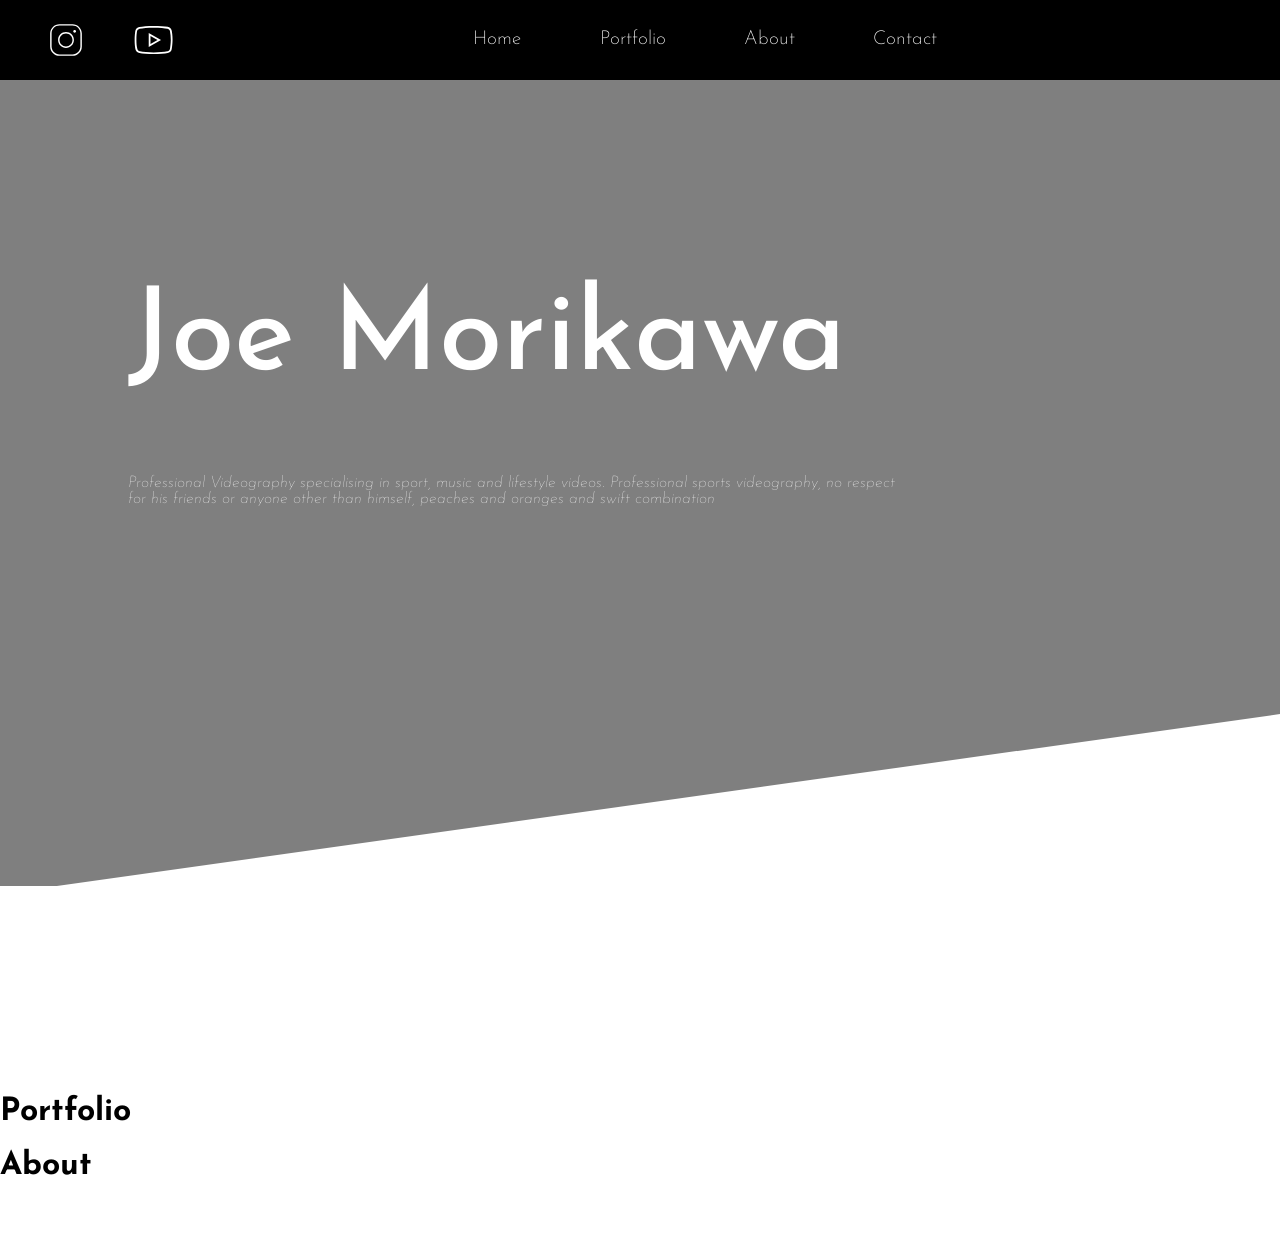
==== index.html @ 750e1749 "Initial commit of all files, the nav links are floating in the center for no reason but everything w" ====
<!DOCTYPE html>
<html lang="en">
<head>
    <meta charset="UTF-8">
    <meta name="viewport" content="width=device-width, initial-scale=1.0">

    <!-- Loading the jquery via CDN and download should CDN be unavailable -->
    <script type="text/javascript" src="https://ajax.googleapis.com/ajax/libs/jquery/3.7.1/jquery.min.js"></script>
    <script type="text/javascript">
    if (typeof jQuery == 'undefined') {
        document.write(unescape("%3Cscript src='/js/jquery-3.7.1.min.js' type='text/javascript'%3E%3C/script%3E"));
    }
    </script>

    <!-- Page title -->
    <title>Joe Morikawa | Videography </title>

    <!-- Linking stylesheet and font embed -->
    <link rel="stylesheet" href="styles/styles.css">
    <link rel="preconnect" href="https://fonts.googleapis.com">
    <link rel="preconnect" href="https://fonts.gstatic.com" crossorigin>
    <link href="https://fonts.googleapis.com/css2?family=Josefin+Sans:ital,wght@0,100..700;1,100..700&display=swap" rel="stylesheet">
</head>

<body>
    <!-- nav bar code -->
    <div id="nav-placeholder"></div>
    <script>
        $.get("header/nav.html", function(data){
            $("#nav-placeholder").replaceWith(data);
        });
    </script>

    <!-- Hero Section -->
    <div id="hero-section">
        
        <video class="background-video" onclick="this.pause()" autoplay loop muted>
            <source src="/assets/videos/video.mp4" type="video/mp4">
            Your browser does not support the video tag.
        </video>

        <div class="overlay"></div>

        <div class="title-text-container">
            <h1 class="title">Joe Morikawa</h1>
            <p class="main-description">Professional Videography specialising in sport, music and lifestyle videos. Professional sports videography, no respect for his friends or anyone other than himself, peaches and oranges and swift combination</p>
        </div>
        
    </div>

    <div id="portfolio-section">
        <div class="triangle"></div>

        <h1 class="title">Portfolio</h1>
        <div class="portfolio-card"></div>
        <div class="portfolio-card"></div>
        <div class="portfolio-card"></div>
    </div>

    <div>
        <h1 class="title">About</h1>
        <img src="" alt="">
        <p></p>
    </div>

    <footer>
        
    </footer>


</body>
</html>
---- styles/styles.css ----
body{
    margin: 0;
    font-family: "Josefin Sans";
}

.josefin-sans-font {
  font-family: "Josefin Sans", sans-serif;
  font-optical-sizing: auto;
  font-weight: 400;
  font-style: normal;
}


/* -----------navbar styling --------- */
#nav-container{
    display: flex;
    justify-content: space-between;
    background-color: black;
    max-width: 100%;
}

#nav-link-container{
    display: flex;
}

.nav-link{
    color: white;
    list-style-type: none;
    padding: 1.9rem;
    padding-right: 3rem;
    font-family: "Josefin Sans";
    font-weight: 200;
    font-size: 1.2rem;
}

#icon-container{
    display: flex;
    align-items: center;
}

.icon{
    height: 55%;
    padding-left: 3rem;
    stroke: orange;
}

#insta-icon{
    height: 45%;
}


/* Medium devices (landscape tablets, 768px and down) */
@media only screen and (max-width: 768px) {
    .tablet-hidden {
        display: none !important;
    }   

    #nav-container{
        justify-content: center;
    }

    #nav-link-container{
        justify-content: end;

    }

    .icon{
        flex-shrink: 1;
    }
} 



@media only screen and (max-width: 545px) {
    /* the navigation switches to a button that you click */

    #nav-container{
        background-color: blue;
    }


}



/*  --------------- STYLING FOR HOME -------------- */


/* Hero Section */

#hero-section{
    position: relative;
}


#hero-section .title-text-container{
    position: absolute;
    top: 35%;
    left: 40%;
    transform: translate(-50%, -50%);
    color: white;
    z-index: 2;
}

.title-text-container .title{
    font-weight: 500;
    font-size: 9vw;
}

.title-text-container .main-description{
    font-weight: lighter;
    font-style: italic;
}


.background-video{
    width: 100%;
    max-height: 90vh;
    min-height: 90vh;
    object-fit: cover;
}

.overlay {
  position: absolute; 
  width: 100%; 
  height: 99%; 
  top: 0;
  left: 0;
  right: 0;
  bottom: 0;
  background-color: rgba(0,0,0,0.5); 
  z-index: 1; 
}



/* portfolio cards */

/* on hover remove text and play video */


/* About section */




/*  --------------- STYLING FOR PORTFOLO -------------- */

#portfolio-section{
    background-color: white;
    position: relative;
    z-index: 1;
}

.triangle {
	width: 0;
	height: 1px;
	border-top: 20vh solid transparent;
	border-right: 100vw solid #ffffff;
    top: -20vh;
    z-index: 1; 
    position: relative;
}



/*  ------------- STYLING FOR ABOUT -------------------- */



/*  ------------ STYLING FOR CONTACT SECTION ----------- */
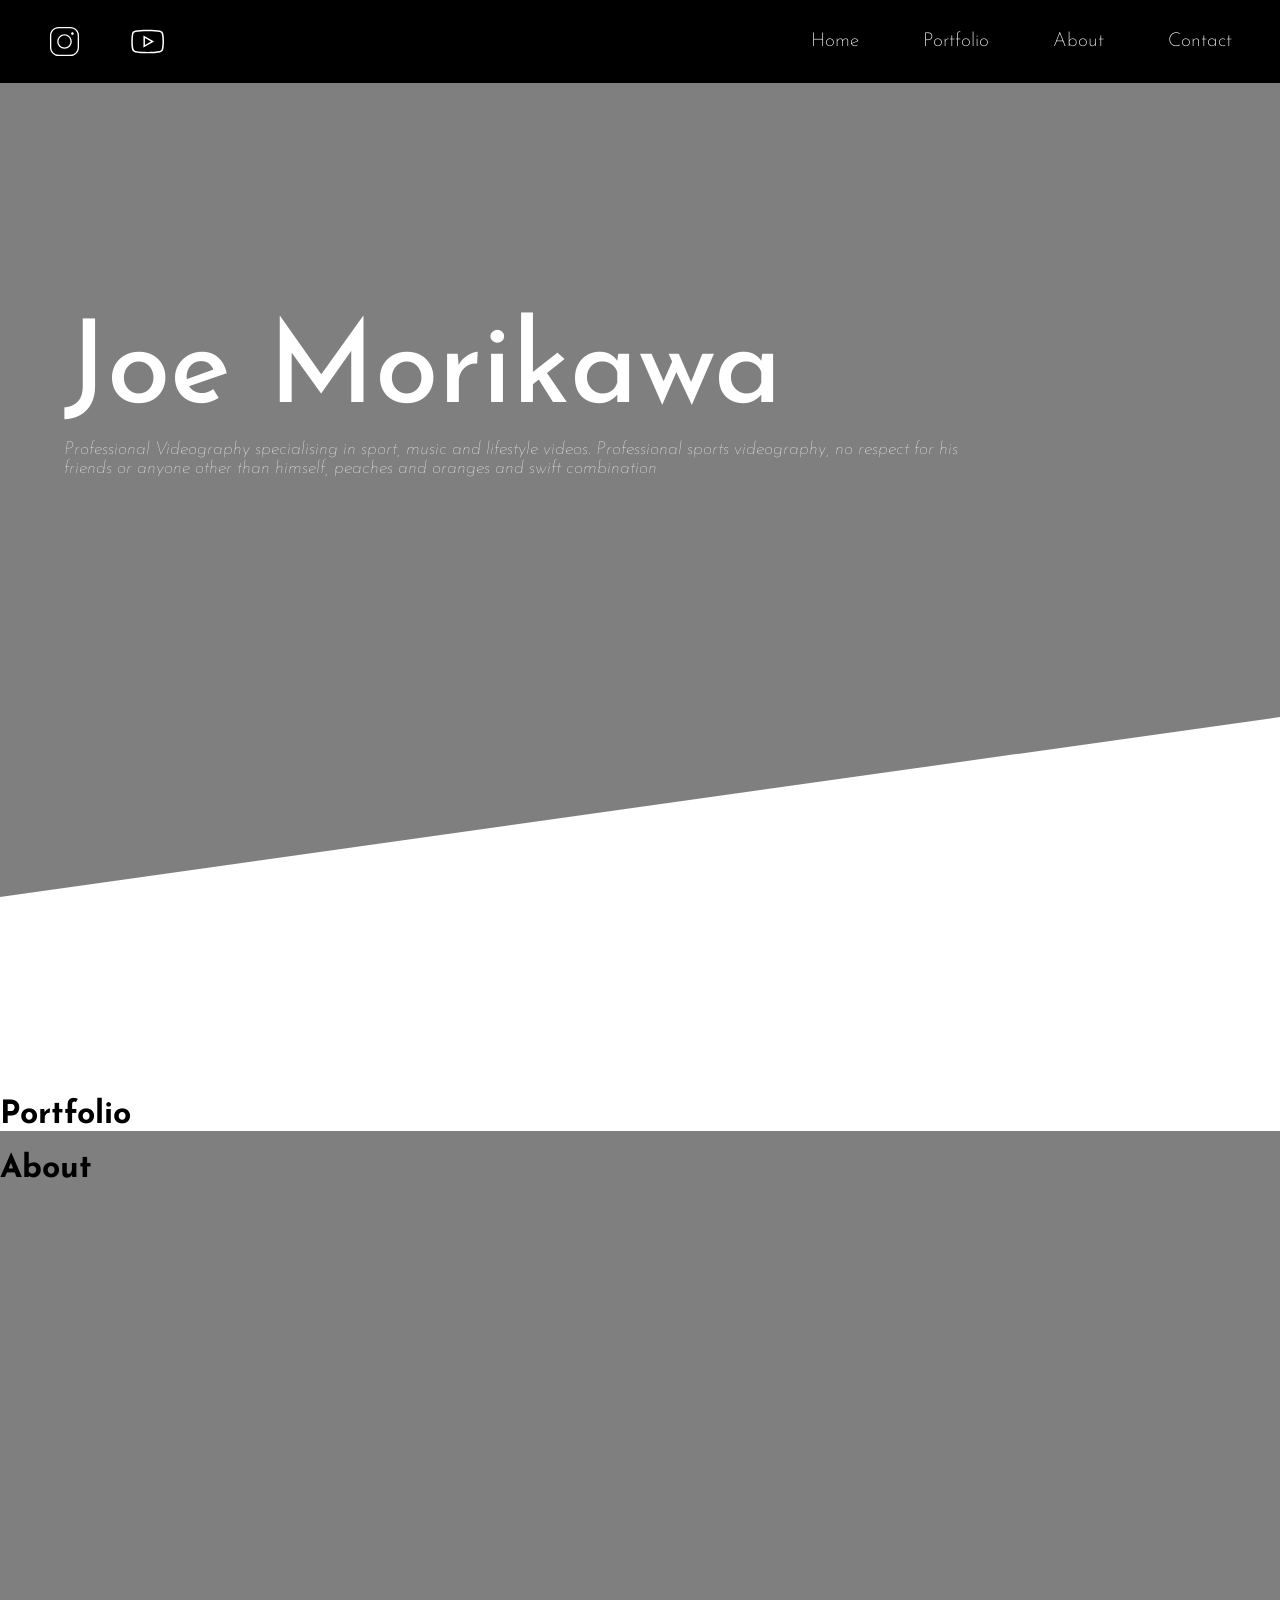
==== commit 8906de54: "The navbar is fully visually responsive as well as the hero section of the website. The navbar curre" ====
--- a/index.html
+++ b/index.html
@@ -20,6 +20,7 @@
     <link rel="preconnect" href="https://fonts.googleapis.com">
     <link rel="preconnect" href="https://fonts.gstatic.com" crossorigin>
     <link href="https://fonts.googleapis.com/css2?family=Josefin+Sans:ital,wght@0,100..700;1,100..700&display=swap" rel="stylesheet">
+    <link rel="stylesheet" href="https://cdnjs.cloudflare.com/ajax/libs/font-awesome/4.7.0/css/font-awesome.min.css"> <!-- hamburger icon -->
 </head>
 
 <body>
--- a/styles/styles.css
+++ b/styles/styles.css
@@ -1,6 +1,7 @@
 body{
     margin: 0;
     font-family: "Josefin Sans";
+    background-color: rgb(255, 255, 255);
 }
 
 .josefin-sans-font {
@@ -19,66 +20,42 @@
     max-width: 100%;
 }
 
+
+/* Styling the nav links */
 #nav-link-container{
     display: flex;
+    list-style: none;
 }
 
 .nav-link{
     color: white;
     list-style-type: none;
-    padding: 1.9rem;
+    padding: 1rem;
     padding-right: 3rem;
+    overflow: hidden;
     font-family: "Josefin Sans";
     font-weight: 200;
     font-size: 1.2rem;
 }
 
+/* Styling the icons */
 #icon-container{
     display: flex;
     align-items: center;
 }
 
 .icon{
-    height: 55%;
+    height: 45%;
     padding-left: 3rem;
     stroke: orange;
 }
 
 #insta-icon{
-    height: 45%;
-}
-
-
-/* Medium devices (landscape tablets, 768px and down) */
-@media only screen and (max-width: 768px) {
-    .tablet-hidden {
-        display: none !important;
-    }   
-
-    #nav-container{
-        justify-content: center;
-    }
-
-    #nav-link-container{
-        justify-content: end;
-
-    }
-
-    .icon{
-        flex-shrink: 1;
-    }
-} 
-
-
-
-@media only screen and (max-width: 545px) {
-    /* the navigation switches to a button that you click */
-
-    #nav-container{
-        background-color: blue;
-    }
-
-
+    height: 40%;
+}
+
+#hamburger{
+    display: none;
 }
 
 
@@ -91,7 +68,6 @@
 #hero-section{
     position: relative;
 }
-
 
 #hero-section .title-text-container{
     position: absolute;
@@ -100,16 +76,19 @@
     transform: translate(-50%, -50%);
     color: white;
     z-index: 2;
+    width: 70%;
 }
 
 .title-text-container .title{
     font-weight: 500;
     font-size: 9vw;
+    margin-bottom: -1%;
 }
 
 .title-text-container .main-description{
     font-weight: lighter;
     font-style: italic;
+    font-size: large;
 }
 
 
@@ -123,7 +102,7 @@
 .overlay {
   position: absolute; 
   width: 100%; 
-  height: 99%; 
+  height: 500%; 
   top: 0;
   left: 0;
   right: 0;
@@ -171,3 +150,94 @@
 /*  ------------ STYLING FOR CONTACT SECTION ----------- */
 
 
+
+
+/*  ------------ STYLING FOR CONTACT SECTION ----------- */
+
+
+
+
+
+
+/*  ------------ STYLING FOR tablet ----------- */
+
+/* Medium devices (landscape tablets, 768px and down) */
+@media only screen and (max-width: 768px) {
+    .tablet-hidden {
+        display: none !important;
+    }   
+
+    #nav-container{
+        justify-content: center;
+    }
+
+    #hero-section .title-text-container{
+        width: 70%;
+        left: 50%;
+    }
+
+    .icon{
+        flex-shrink: 1;
+    }
+
+} 
+
+/*  ------------ STYLING FOR Mobile ----------- */
+
+/* Mobile devices 545px and down */
+@media only screen and (max-width: 525px) {
+
+    /* nav overriding */
+    #nav-container {
+        position: fixed;
+        top: 0;
+        left: 0;
+        right: 0;
+        z-index: 999; 
+        display: flex;
+        justify-content: space-between;
+        align-items: center;
+    }
+
+    #hamburger {
+        display: inline;
+        position: absolute;
+        top: 1rem;
+        right: 1rem;
+        border: none;
+        background: rgb(0, 0, 0);
+        padding: 5px 10px;
+        color: rgb(255, 255, 255);
+        font-size: 2rem;
+        cursor: pointer;
+        z-index: 1000;
+        mix-blend-mode: difference;
+        border-radius: 5px;
+    }
+
+    #nav-link-container {
+        display: none;
+        position: absolute;
+        right: 0;
+        background-color: black;
+        width: 100%;
+        flex-direction: column;
+        align-items: center;
+    }
+
+    #nav-link-container.active {
+        display: flex;
+    }
+
+
+    /* Home styling */
+    #hero-section .title-text-container{
+    position: absolute;
+    
+    transform: translate(-50%, -50%);
+    color: white;
+    z-index: 2;
+    top: 40%;
+}
+}
+
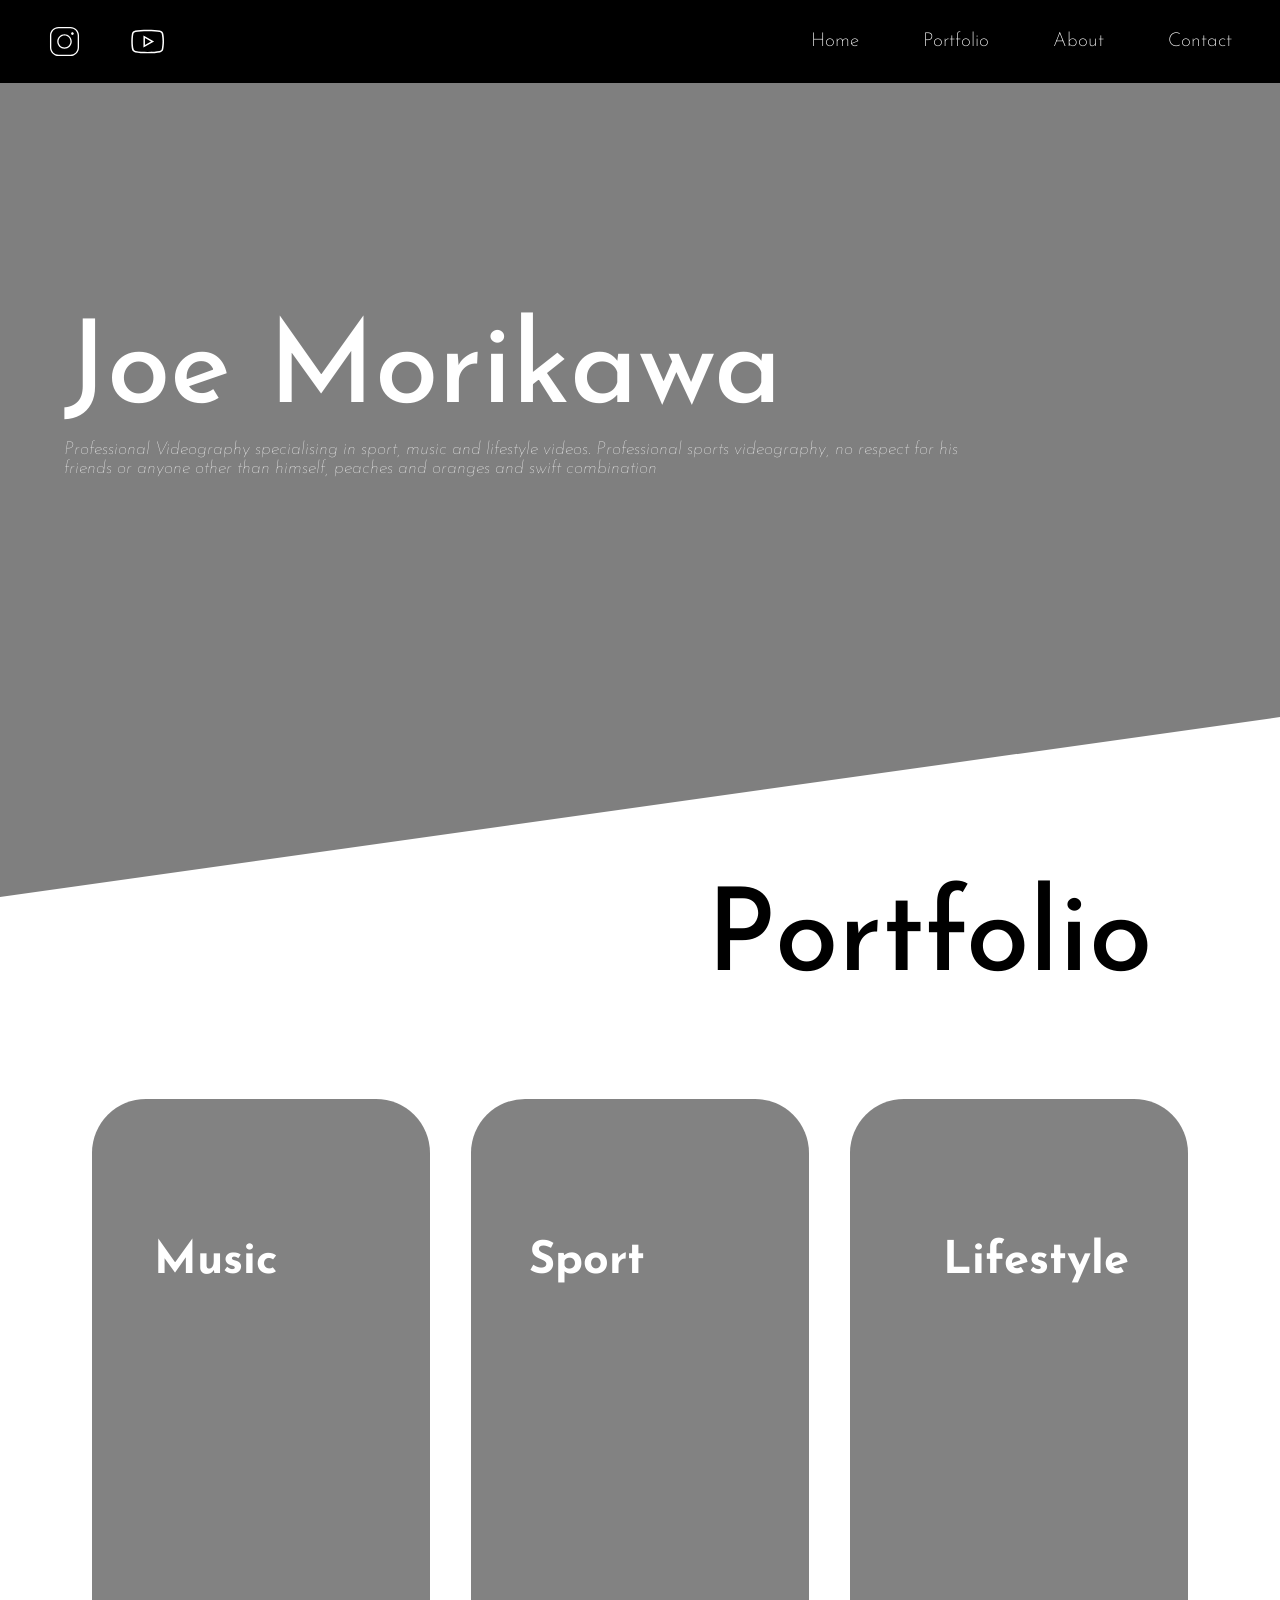
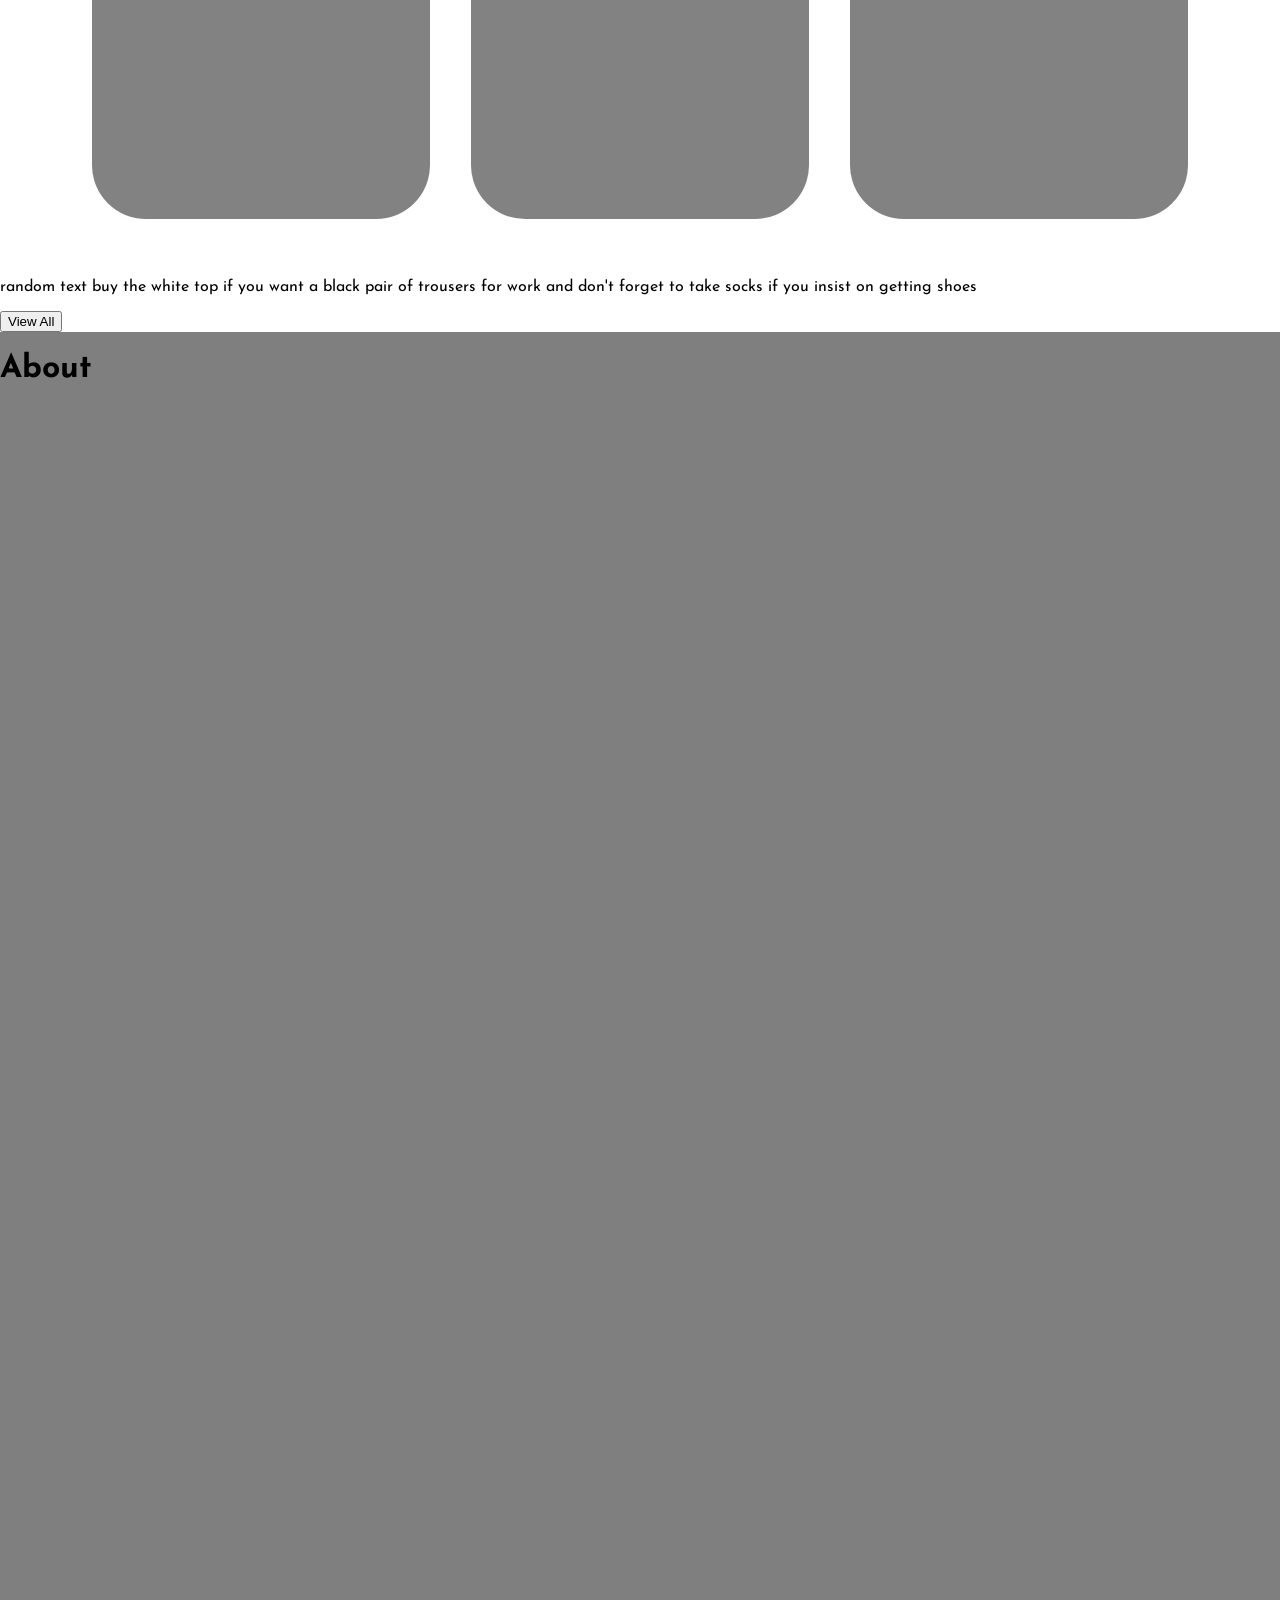
==== commit 5797f704: "The portfolio mostly works, the title needs some tweaking but the resposive side is mostly working." ====
--- a/index.html
+++ b/index.html
@@ -49,13 +49,43 @@
         
     </div>
 
+    <!-- Portfolio section -->
     <div id="portfolio-section">
         <div class="triangle"></div>
 
-        <h1 class="title">Portfolio</h1>
-        <div class="portfolio-card"></div>
-        <div class="portfolio-card"></div>
-        <div class="portfolio-card"></div>
+        <h1 id="portfolio-title">Portfolio</h1>
+
+        <div id="portfolio-cards-container">
+            <div class="portfolio-card">
+                <h3>Music</h3>
+                <video onclick="this.pause()"  loop muted>
+                    <source src="/assets/videos/video.mp4" type="video/mp4">
+                    Your browser does not support the video tag.
+                </video>
+                <div class="portfolio-overlay"></div>
+            </div>
+
+            <div class="portfolio-card">
+                <h3>Sport</h3>
+                <video onclick="this.pause()"  loop muted>
+                    <source src="/assets/videos/video.mp4" type="video/mp4">
+                    Your browser does not support the video tag.
+                </video>
+                <div class="portfolio-overlay"></div>
+            </div>
+
+            <div class="portfolio-card">
+                <h3>Lifestyle</h3>
+                <video onclick="this.pause()"  loop muted>
+                    <source src="/assets/videos/video.mp4" type="video/mp4">
+                    Your browser does not support the video tag.
+                </video>
+                <div class="portfolio-overlay"></div>
+            </div>
+        </div>
+
+        <p>random text buy the white top if you want a black pair of trousers for work and don't forget to take socks if you insist on getting shoes</p>
+        <button>View All</button>
     </div>
 
     <div>
@@ -68,6 +98,7 @@
         
     </footer>
 
+    <script src="scripts/scripts.js"></script>
 
 </body>
 </html>
--- a/styles/styles.css
+++ b/styles/styles.css
@@ -113,17 +113,7 @@
 
 
 
-/* portfolio cards */
-
-/* on hover remove text and play video */
-
-
-/* About section */
-
-
-
-
-/*  --------------- STYLING FOR PORTFOLO -------------- */
+/* PORTFOLIO SECTION */
 
 #portfolio-section{
     background-color: white;
@@ -140,6 +130,130 @@
     z-index: 1; 
     position: relative;
 }
+
+
+
+#portfolio-title{
+    font-weight: 500;
+    font-size: 9vw;
+    margin-bottom: -1%;
+    color: rgb(0, 0, 0);
+    top: 0%;
+    position: absolute;
+    top: -10vh;
+    right: 10vw;
+    z-index: 5;
+}
+
+#portfolio-cards-container{
+    display: flex;
+    flex-direction: column;
+    justify-content: center;
+    padding: 10%;
+    min-height: 100%;
+    margin-top: -20vh;
+}
+
+.portfolio-card{
+    position: relative;
+    max-width: 100%;
+    max-height: 20vh;
+    overflow: hidden;
+    border-radius: 6vw;
+    margin : 2%;
+
+}
+
+.portfolio-card h3{
+    margin: 0;
+    position: absolute;
+    color: white;
+    font-size: 5vw;
+    top: 50%;
+    transform: translate(50%, -50%);
+    z-index: 2;
+}
+
+.portfolio-card video{
+    max-width: 100%;
+    object-fit: cover;
+}
+
+.portfolio-overlay{
+    position: absolute; 
+    width: 100%; 
+    height: 100%; 
+    top: 0;
+    left: 0;
+    right: 0;
+    bottom: 0;
+    background-color: rgba(0, 0, 0, 0.492); 
+    z-index: 1; 
+    transition:0.3s;
+}
+
+.portfolio-overlay:hover {
+  background-color: rgba(0,0,0,0);
+}
+
+
+
+/* landscape devices*/
+
+@media screen and (orientation: landscape) {
+    #portfolio-title{
+        margin-bottom: 1000%;
+    }
+
+
+    #portfolio-cards-container{
+        display: flex;
+        flex-direction: row;
+        justify-content: center;
+        padding: 5% 10%;
+        height: 80vh;
+        margin-top: -7vh;
+    }
+
+    .portfolio-card{
+        position: relative;
+        min-width: 33%;
+        max-width: 33%;
+        min-height: 100%;
+        border-radius: 6vh;
+        margin : 2%;
+    }
+
+    .portfolio-card h3{
+        margin: 0;
+        position: absolute;
+        color: white;
+        font-size: 5vh;
+        top: 20%;
+        transform: translate(50%, -10%);
+        z-index: 2;
+    }
+    
+    .portfolio-card video{
+        min-height: 100%;
+        object-fit: cover;
+    }
+
+}
+
+
+
+
+
+/* on hover remove text and play video */
+
+
+/* About section */
+
+
+
+
+/*  --------------- STYLING FOR PORTFOLO -------------- */
 
 
 
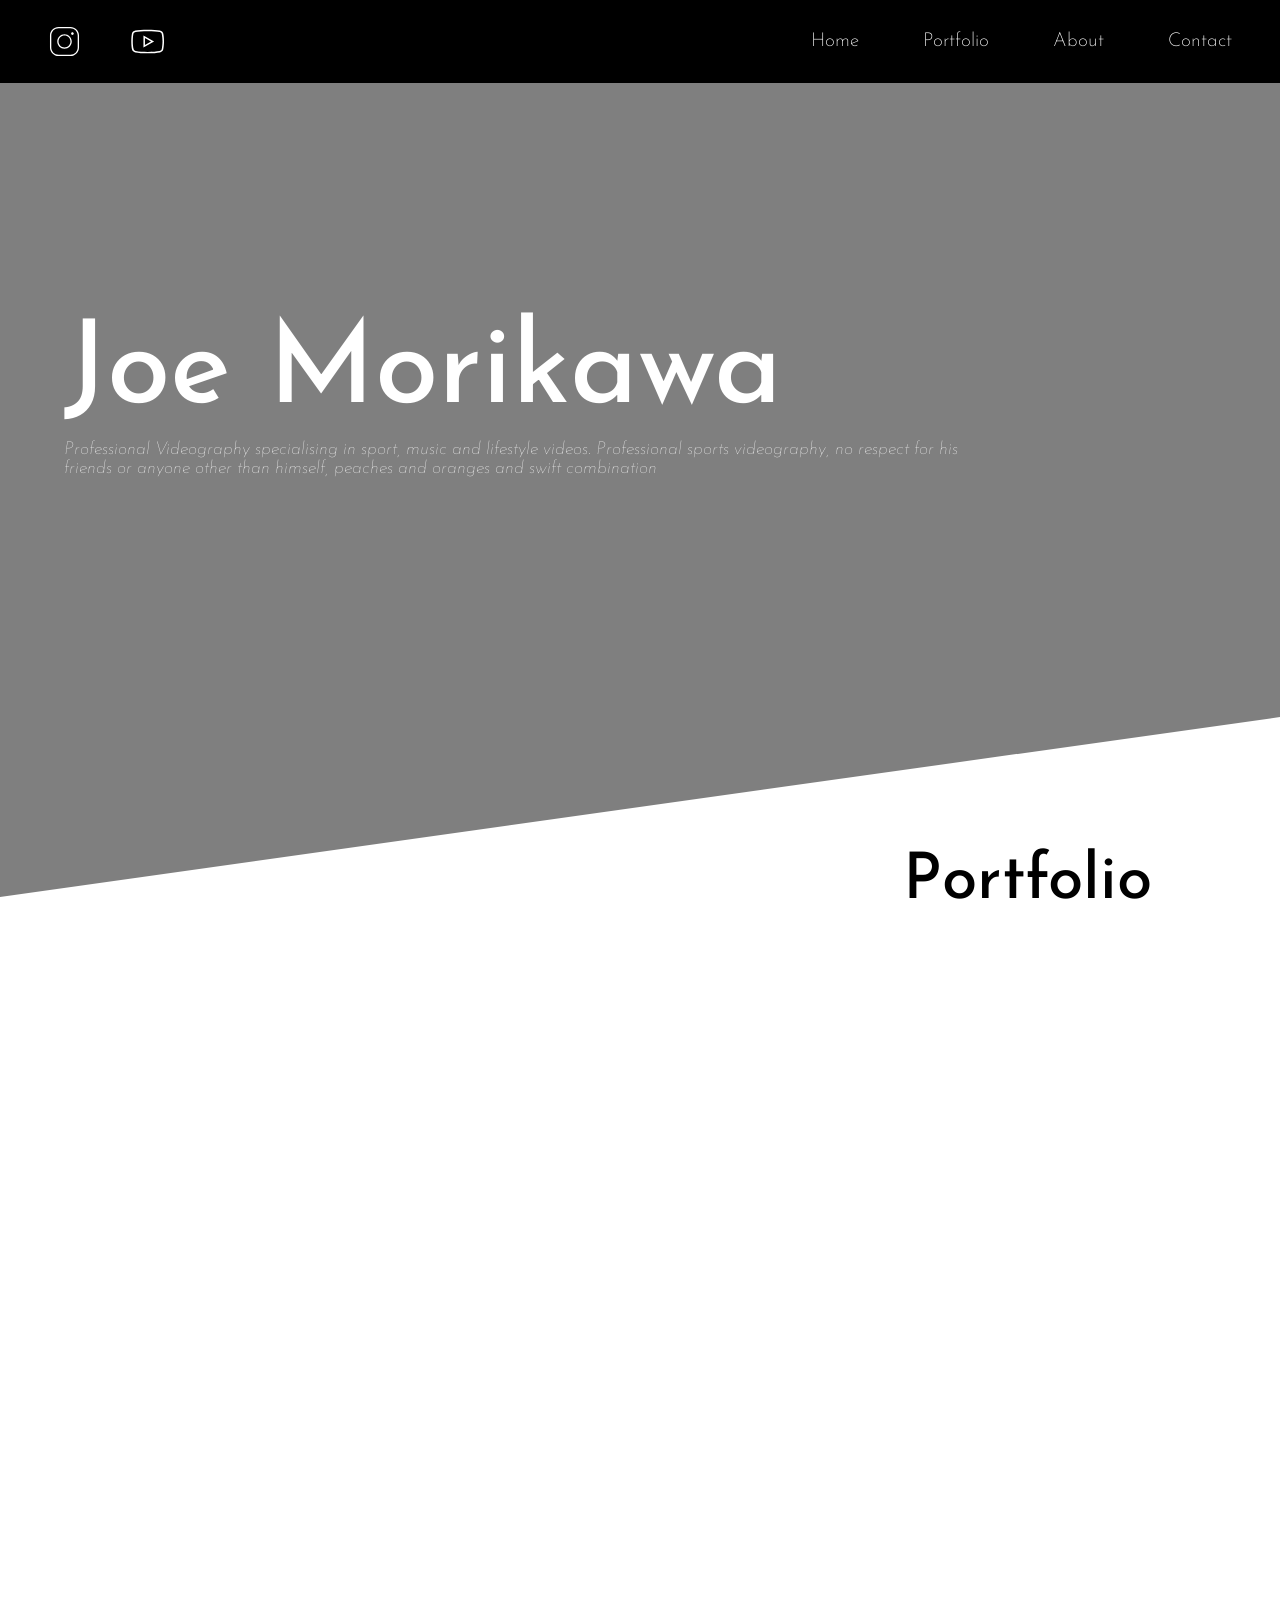
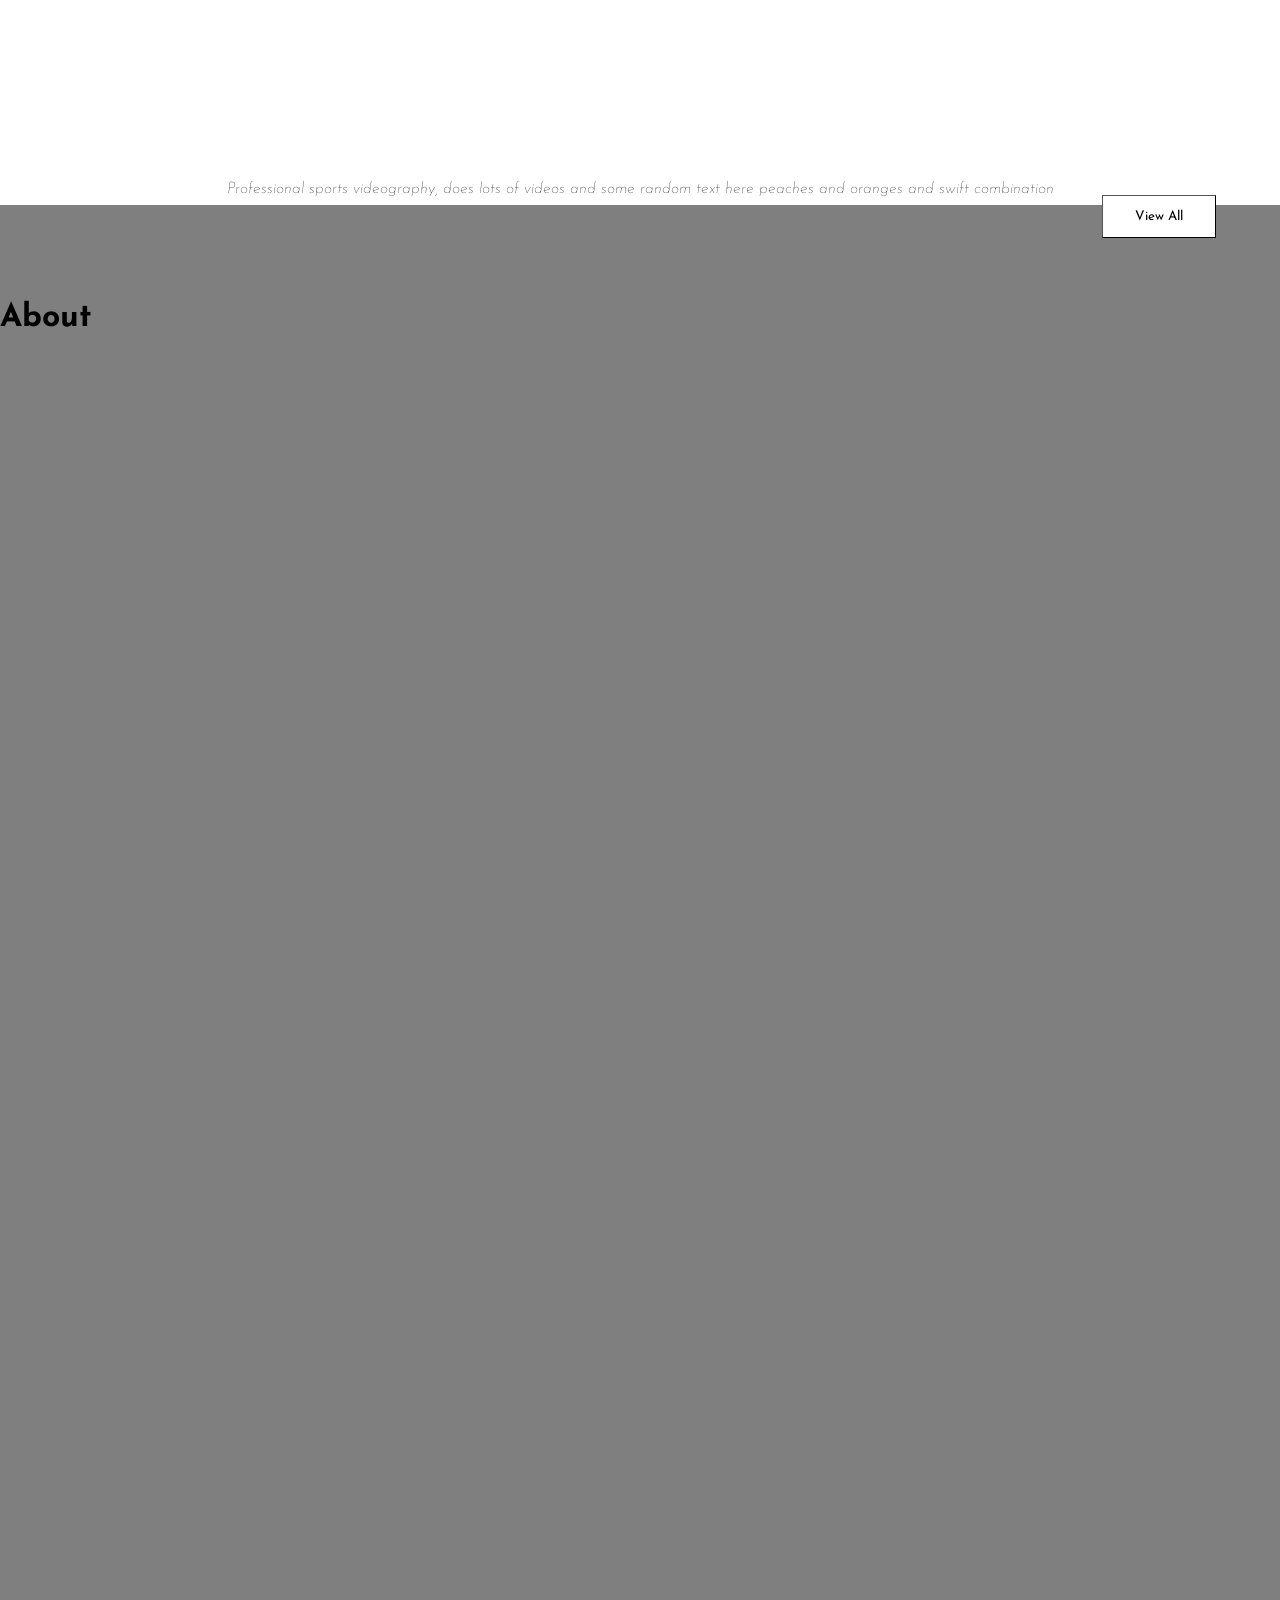
==== commit aebb139a: "Portfolio card text and brightness changes on hover, css for desc text and view all button initiated" ====
--- a/index.html
+++ b/index.html
@@ -35,7 +35,7 @@
     <!-- Hero Section -->
     <div id="hero-section">
         
-        <video class="background-video" onclick="this.pause()" autoplay loop muted>
+        <video class="background-video" id="hero-bg-video" onclick="this.pause()" loop muted>
             <source src="/assets/videos/video.mp4" type="video/mp4">
             Your browser does not support the video tag.
         </video>
@@ -57,39 +57,37 @@
 
         <div id="portfolio-cards-container">
             <div class="portfolio-card">
-                <h3>Music</h3>
-                <video onclick="this.pause()"  loop muted>
+                <h3 id="Music">Music</h3>
+                <video onclick="this.pause()" onmouseover="this.play()" onmouseout="this.pause();" loop muted>
                     <source src="/assets/videos/video.mp4" type="video/mp4">
                     Your browser does not support the video tag.
                 </video>
-                <div class="portfolio-overlay"></div>
             </div>
 
             <div class="portfolio-card">
                 <h3>Sport</h3>
-                <video onclick="this.pause()"  loop muted>
+
+                <video onclick="this.pause()" onmouseover="this.play()" onmouseout="this.pause();" loop muted>
                     <source src="/assets/videos/video.mp4" type="video/mp4">
                     Your browser does not support the video tag.
                 </video>
-                <div class="portfolio-overlay"></div>
             </div>
 
             <div class="portfolio-card">
                 <h3>Lifestyle</h3>
-                <video onclick="this.pause()"  loop muted>
+                <video onclick="this.pause()" onmouseover="this.play()" onmouseout="this.pause();" loop muted>
                     <source src="/assets/videos/video.mp4" type="video/mp4">
                     Your browser does not support the video tag.
                 </video>
-                <div class="portfolio-overlay"></div>
             </div>
         </div>
 
-        <p>random text buy the white top if you want a black pair of trousers for work and don't forget to take socks if you insist on getting shoes</p>
-        <button>View All</button>
+        <p id="portfolio-desc-text">Professional sports videography, does lots of videos and some random text here peaches and oranges and swift combination</p>
+        <button id="portfolio-view-all-button">View All</button>
     </div>
 
     <div>
-        <h1 class="title">About</h1>
+        <h1 class="title" id="about-title">About</h1>
         <img src="" alt="">
         <p></p>
     </div>
--- a/styles/styles.css
+++ b/styles/styles.css
@@ -119,6 +119,8 @@
     background-color: white;
     position: relative;
     z-index: 1;
+    text-align: center;
+    min-height: auto;
 }
 
 .triangle {
@@ -135,7 +137,7 @@
 
 #portfolio-title{
     font-weight: 500;
-    font-size: 9vw;
+    font-size: vw;
     margin-bottom: -1%;
     color: rgb(0, 0, 0);
     top: 0%;
@@ -150,14 +152,13 @@
     flex-direction: column;
     justify-content: center;
     padding: 10%;
-    min-height: 100%;
     margin-top: -20vh;
 }
 
 .portfolio-card{
     position: relative;
     max-width: 100%;
-    max-height: 20vh;
+    max-height: 18vh;
     overflow: hidden;
     border-radius: 6vw;
     margin : 2%;
@@ -170,39 +171,51 @@
     color: white;
     font-size: 5vw;
     top: 50%;
-    transform: translate(50%, -50%);
+    transform: translate(0%, -50%);
     z-index: 2;
+    transition: 0.3s;
+    left: 10vw;
 }
 
 .portfolio-card video{
     max-width: 100%;
     object-fit: cover;
-}
-
-.portfolio-overlay{
-    position: absolute; 
-    width: 100%; 
-    height: 100%; 
-    top: 0;
-    left: 0;
-    right: 0;
-    bottom: 0;
-    background-color: rgba(0, 0, 0, 0.492); 
-    z-index: 1; 
-    transition:0.3s;
-}
-
-.portfolio-overlay:hover {
-  background-color: rgba(0,0,0,0);
-}
-
+    filter: brightness(40%);
+    transition: 0.3s;
+}
+
+
+.portfolio-card:hover video{
+  filter: brightness(100%);
+}
+
+.portfolio-card:hover h3{
+    opacity: 0;
+}
+
+#portfolio-desc-text{
+    display: none;
+}
+
+
+#portfolio-view-all-button{
+    margin: 5%;
+    margin-top: -2%;
+    border-radius: 0;
+    border-width: 1px;
+    background-color: #ffffff;
+    font-family: "Josefin Sans";
+    padding: 14px 32px;
+    text-align: center;
+    text-decoration: none;
+}
 
 
 /* landscape devices*/
 
 @media screen and (orientation: landscape) {
     #portfolio-title{
-        margin-bottom: 1000%;
+        font-size: 5vw;
     }
 
 
@@ -212,7 +225,7 @@
         justify-content: center;
         padding: 5% 10%;
         height: 80vh;
-        margin-top: -7vh;
+        margin-top: -17vh;
     }
 
     .portfolio-card{
@@ -230,8 +243,9 @@
         color: white;
         font-size: 5vh;
         top: 20%;
-        transform: translate(50%, -10%);
+        transform: translate(0%, -10%);
         z-index: 2;
+        left: 10%;
     }
     
     .portfolio-card video{
@@ -239,18 +253,30 @@
         object-fit: cover;
     }
 
-}
-
-
-
-
-
-/* on hover remove text and play video */
+    #portfolio-desc-text{
+        font-weight: 100;
+        font-size: 1rem;
+        width: 70%;
+        font-style: italic;
+        position: relative;
+        left: 50%;
+        transform: translate(-50%, -50%);
+        display: block;
+    }
+
+    #portfolio-view-all-button{
+        float: right;
+    }
+
+}
+
 
 
 /* About section */
 
-
+#about-title{
+    clear: right;
+}
 
 
 /*  --------------- STYLING FOR PORTFOLO -------------- */
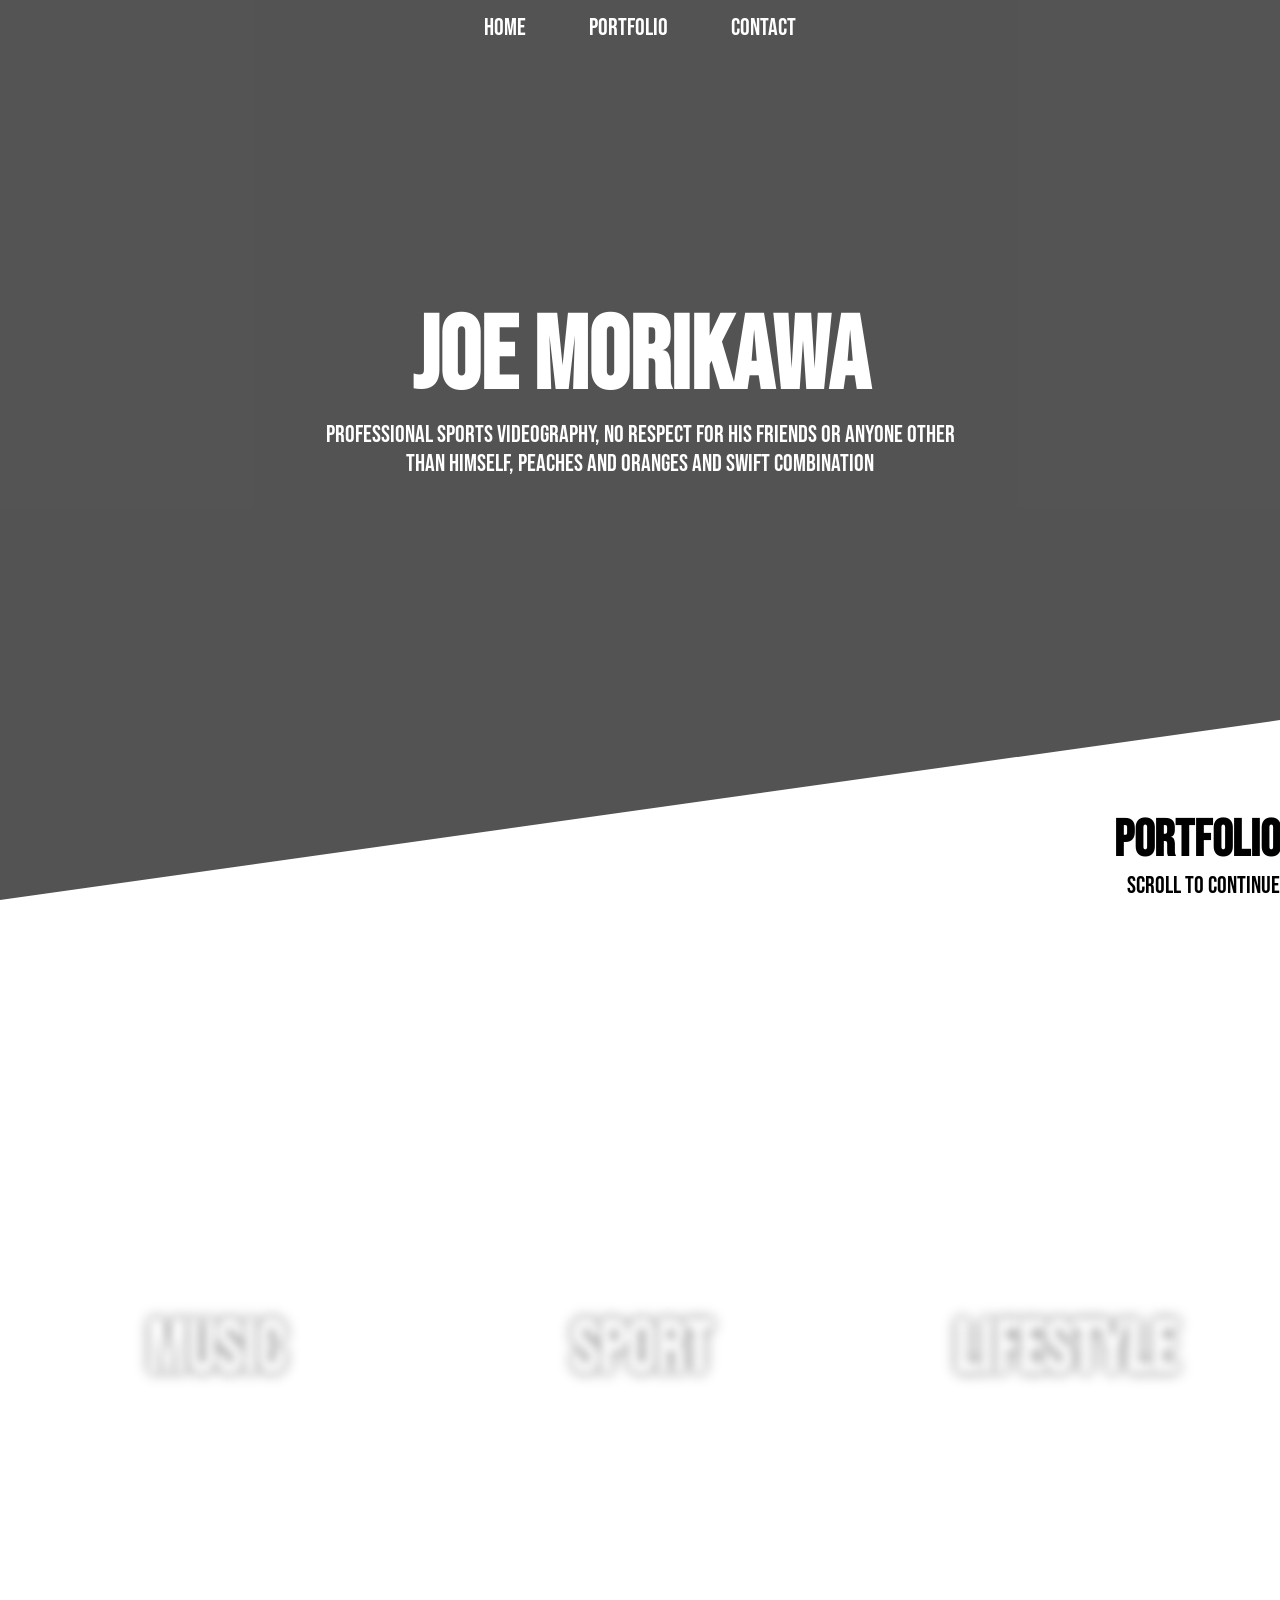
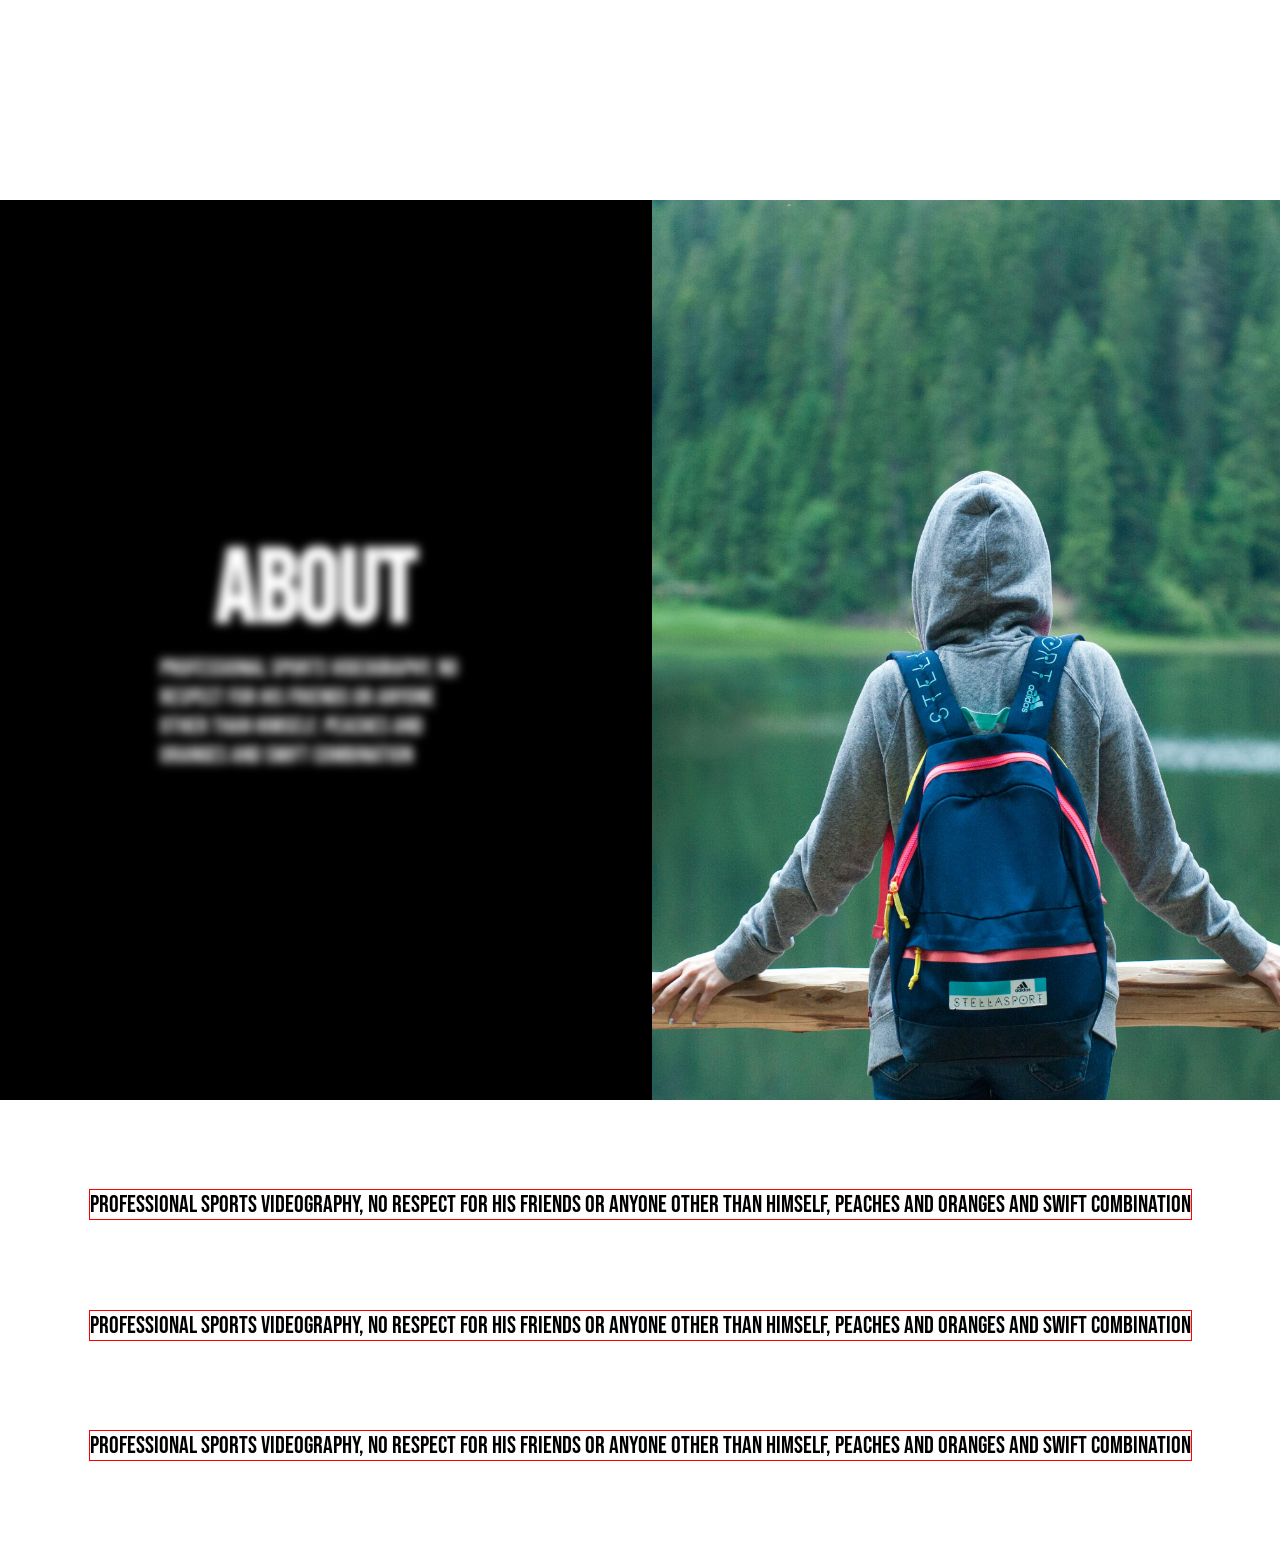
==== commit 26ceea9d: "new design" ====
--- a/index.html
+++ b/index.html
@@ -1,102 +1,84 @@
-<!DOCTYPE html>
-<html lang="en">
-<head>
-    <meta charset="UTF-8">
-    <meta name="viewport" content="width=device-width, initial-scale=1.0">
-
-    <!-- Loading the jquery via CDN and download should CDN be unavailable -->
-    <script type="text/javascript" src="https://ajax.googleapis.com/ajax/libs/jquery/3.7.1/jquery.min.js"></script>
-    <script type="text/javascript">
-    if (typeof jQuery == 'undefined') {
-        document.write(unescape("%3Cscript src='/js/jquery-3.7.1.min.js' type='text/javascript'%3E%3C/script%3E"));
-    }
-    </script>
-
-    <!-- Page title -->
-    <title>Joe Morikawa | Videography </title>
-
-    <!-- Linking stylesheet and font embed -->
-    <link rel="stylesheet" href="styles/styles.css">
-    <link rel="preconnect" href="https://fonts.googleapis.com">
-    <link rel="preconnect" href="https://fonts.gstatic.com" crossorigin>
-    <link href="https://fonts.googleapis.com/css2?family=Josefin+Sans:ital,wght@0,100..700;1,100..700&display=swap" rel="stylesheet">
-    <link rel="stylesheet" href="https://cdnjs.cloudflare.com/ajax/libs/font-awesome/4.7.0/css/font-awesome.min.css"> <!-- hamburger icon -->
-</head>
-
-<body>
-    <!-- nav bar code -->
-    <div id="nav-placeholder"></div>
-    <script>
-        $.get("header/nav.html", function(data){
-            $("#nav-placeholder").replaceWith(data);
-        });
-    </script>
-
-    <!-- Hero Section -->
-    <div id="hero-section">
-        
-        <video class="background-video" id="hero-bg-video" onclick="this.pause()" loop muted>
-            <source src="/assets/videos/video.mp4" type="video/mp4">
-            Your browser does not support the video tag.
-        </video>
-
-        <div class="overlay"></div>
-
-        <div class="title-text-container">
-            <h1 class="title">Joe Morikawa</h1>
-            <p class="main-description">Professional Videography specialising in sport, music and lifestyle videos. Professional sports videography, no respect for his friends or anyone other than himself, peaches and oranges and swift combination</p>
-        </div>
-        
-    </div>
-
-    <!-- Portfolio section -->
-    <div id="portfolio-section">
-        <div class="triangle"></div>
-
-        <h1 id="portfolio-title">Portfolio</h1>
-
-        <div id="portfolio-cards-container">
-            <div class="portfolio-card">
-                <h3 id="Music">Music</h3>
-                <video onclick="this.pause()" onmouseover="this.play()" onmouseout="this.pause();" loop muted>
-                    <source src="/assets/videos/video.mp4" type="video/mp4">
-                    Your browser does not support the video tag.
-                </video>
-            </div>
-
-            <div class="portfolio-card">
-                <h3>Sport</h3>
-
-                <video onclick="this.pause()" onmouseover="this.play()" onmouseout="this.pause();" loop muted>
-                    <source src="/assets/videos/video.mp4" type="video/mp4">
-                    Your browser does not support the video tag.
-                </video>
-            </div>
-
-            <div class="portfolio-card">
-                <h3>Lifestyle</h3>
-                <video onclick="this.pause()" onmouseover="this.play()" onmouseout="this.pause();" loop muted>
-                    <source src="/assets/videos/video.mp4" type="video/mp4">
-                    Your browser does not support the video tag.
-                </video>
-            </div>
-        </div>
-
-        <p id="portfolio-desc-text">Professional sports videography, does lots of videos and some random text here peaches and oranges and swift combination</p>
-        <button id="portfolio-view-all-button">View All</button>
-    </div>
-
-    <div>
-        <h1 class="title" id="about-title">About</h1>
-        <img src="" alt="">
-        <p></p>
-    </div>
-
-    <footer>
-        
-    </footer>
-
-    <script src="scripts/scripts.js"></script>
-
-</body>
+<!DOCTYPE html>
+<html lang="en">
+<head>
+    <meta charset="UTF-8">
+    <meta name="viewport" content="width=device-width, initial-scale=1.0">
+
+    <!-- Page title -->
+    <title>Joe Morikawa | Videography </title>
+
+    <!-- Linking stylesheet and font embed -->
+    <link rel="stylesheet" href="styles.css">
+    <link rel="preconnect" href="https://fonts.googleapis.com">
+    <link rel="preconnect" href="https://fonts.gstatic.com" crossorigin>
+    <link href="https://fonts.googleapis.com/css2?family=Michroma&display=swap" rel="stylesheet">
+    <link href="https://fonts.googleapis.com/css2?family=Bebas+Neue&display=swap" rel="stylesheet">
+    <link rel="stylesheet" href="https://cdnjs.cloudflare.com/ajax/libs/font-awesome/4.7.0/css/font-awesome.min.css"> <!-- hamburger icon -->
+
+    <script defer src="app.js"></script>
+</head>
+
+<body>
+    <div class="hero">
+        <div class="nav hidden">
+            <ul>
+                <li class="hidden">Home</li>
+                <li class="hidden">Portfolio</li>
+                <li class="hidden">Contact</li>
+            </ul>
+        </div>
+        <div class="text hidden" id="hero-text">
+            <h1>Joe Morikawa</h1>
+            <p>Professional sports videography, no respect for his friends or anyone other than himself, peaches and oranges and swift combination</p>
+        </div>
+        <div class="divider">
+            <h1 class="hidden">Portfolio</h1>
+            <p class="hidden">Scroll to Continue</p>
+        </div>
+        <video class="bg-video" id="hero-bg-video" onclick="this.pause()" autoplay loop muted>
+            <source src="/assets/videos/video.mp4" type="video/mp4">
+        </video>
+    </div>
+    <div id="hero-1">
+        <div class="card hidden">
+            <div class="card-text">Music</div>
+            <video onclick="this.pause()" onmouseover="this.play()" onmouseout="this.pause();" loop muted>
+                <source src="/assets/videos/video.mp4" type="video/mp4">
+                Your browser does not support the video tag.
+            </video>
+        </div>
+        <div class="card hidden">
+            <div class="card-text">Sport</div>
+            <video onclick="this.pause()" onmouseover="this.play()" onmouseout="this.pause();" loop muted>
+                <source src="/assets/videos/video.mp4" type="video/mp4">
+                Your browser does not support the video tag.
+            </video>
+        </div>
+        <div class="card hidden">
+            <div class="card-text">Lifestyle</div>
+            <video onclick="this.pause()" onmouseover="this.play()" onmouseout="this.pause();" loop muted>
+                <source src="/assets/videos/video.mp4" type="video/mp4">
+                Your browser does not support the video tag.
+            </video>
+        </div>
+    </div>
+    <div id="hero-2">
+        <div class="hidden" id="about-text">
+            <h1>About</h1>
+            <p>Professional sports videography, no respect for his friends or anyone other than himself, peaches and oranges and swift combination</p>
+        </div>
+        <img src="assets/images/image-1.jpg">
+    </div>
+    <div id="hero-3">
+        <div class="quote">
+            Professional sports videography, no respect for his friends or anyone other than himself, peaches and oranges and swift combination
+        </div>
+        <div class="quote">
+            Professional sports videography, no respect for his friends or anyone other than himself, peaches and oranges and swift combination
+        </div>
+        <div class="quote">
+            Professional sports videography, no respect for his friends or anyone other than himself, peaches and oranges and swift combination
+        </div>
+    </div>
+</body>
 </html>
--- a/styles.css
+++ b/styles.css
@@ -0,0 +1,213 @@
+/* Universal selector for resetting some basic styles */
+*,
+*::before,
+*::after {
+    margin: 0;
+    padding: 0;
+    box-sizing: border-box;
+}
+
+/* HTML styles */
+html {
+    font-size: 24px; /* Base font size */
+    scroll-behavior: smooth;
+    height: 100%;
+}
+
+h1 {
+    font-size: clamp(2rem, 8vw, 10rem);
+}
+
+p {
+    font-size: 1rem;
+}
+
+/* Body styles */
+body {
+    background-color: rgb(240,240,240);
+    color: rgb(20,20,20);
+    font-family: "Bebas Neue", sans-serif;
+    max-width: 100%;
+    min-height: 100vh;
+    height: 100%;
+}
+
+.hero {
+    display: flex;
+    flex-direction: column;
+    justify-content: space-between;
+    align-items: center;
+    background: rgba(0, 0, 0, 0.65);
+    color: white;
+    position: relative;
+    overflow:hidden;
+    min-height: 100vh;
+}
+
+#hero-text {
+    text-align: center;
+    display: flex;
+    flex-direction: column;
+    justify-content: center;
+    align-items: center;
+}
+
+#hero-text p {
+    width: 60%;
+}
+
+.bg-video {
+    position: absolute;
+    z-index: -1;
+    top: 0;
+    left:0;
+    width: 100dvw;
+    min-height: 100%;
+    object-fit: cover;
+}
+
+.nav {
+    width: 100%;
+}
+
+.nav ul {
+    display: flex;
+    justify-content: center;
+    list-style: none;
+    gap: 5%;
+    padding: 1%;
+}
+
+.divider {
+    width: 100%;
+    height: 20vh;
+    background: #ffffff;
+    clip-path: polygon(0% 100%, 100% 0%, 100% 100%, 0% 100%);
+    display: flex;
+    flex-direction: column;
+    justify-content: flex-end;
+    align-items: flex-end;
+    color: black;
+}
+
+.divider h1 {
+    font-size: 4vw;
+}
+
+#hero-1 {
+    display: flex;
+    background: rgba(255, 255, 255, 1);
+    color: white;
+    overflow:hidden;
+    min-height: 100vh;
+    padding: 0.5%;
+    gap: 0.5%;
+}
+
+.card {
+    flex: 1;
+    position: relative;
+    min-height: 0;
+}
+
+.card video{
+    width: 100%;
+    height: 100%;
+    object-fit: cover;
+    display:block;
+    filter: brightness(60%);
+    transition: 0.3s;
+}
+
+.card-text {
+    position: absolute;
+    top: 50%;
+    left: 50%;
+    transform: translate(-50%, -50%);
+    color: white;
+    font-size: 3rem;
+    font-weight: bold;
+    text-shadow: 0 0 10px rgba(0,0,0,0.7);
+    z-index: 1;
+}
+
+.card:hover video{
+    filter: brightness(100%);
+}
+
+.card-text:hover {
+    opacity: 0;
+}
+
+#hero-2 {
+    background: rgba(0, 0, 0, 1);
+    display: block;
+    columns: 2;
+    overflow:hidden;
+    height: 100vh;
+    color: white;
+}
+
+#about-text {
+    padding: 1%;
+    min-height: 100%;
+    display: flex;
+    flex-direction: column;
+    justify-content: center;
+    align-items: center;
+    align-self: center;
+}
+
+#about-text p {
+    width: 50%;
+}
+
+#hero-2 img {
+    height: 100%;
+    width: 100%;
+    object-fit: cover;
+}
+
+#hero-3 {
+    display: flex;
+    flex-direction: column;
+    justify-content: space-evenly;
+    align-items: center;
+    background: rgba(255, 255, 255, 1);
+    color: black;
+    min-height: 50vh;
+}
+
+.quote {
+    border: 1px solid red;
+}
+
+@keyframes appear {
+    from {
+        opacity: 0;
+        scale: 0.5;
+    }
+    to {
+        opacity: 1;
+        scale: 1;
+    }
+}
+
+.hidden {
+    opacity: 0;
+    filter: blur(5px);
+    transform: translateY(30%);
+    transition: all 0.6s;
+}
+
+.show {
+    transform: translateY(0);
+    filter: blur(0);
+    opacity: 1;
+}
+
+@media(prefers-reduced-motion) {
+    .hidden {
+        transition: none;
+    }
+}
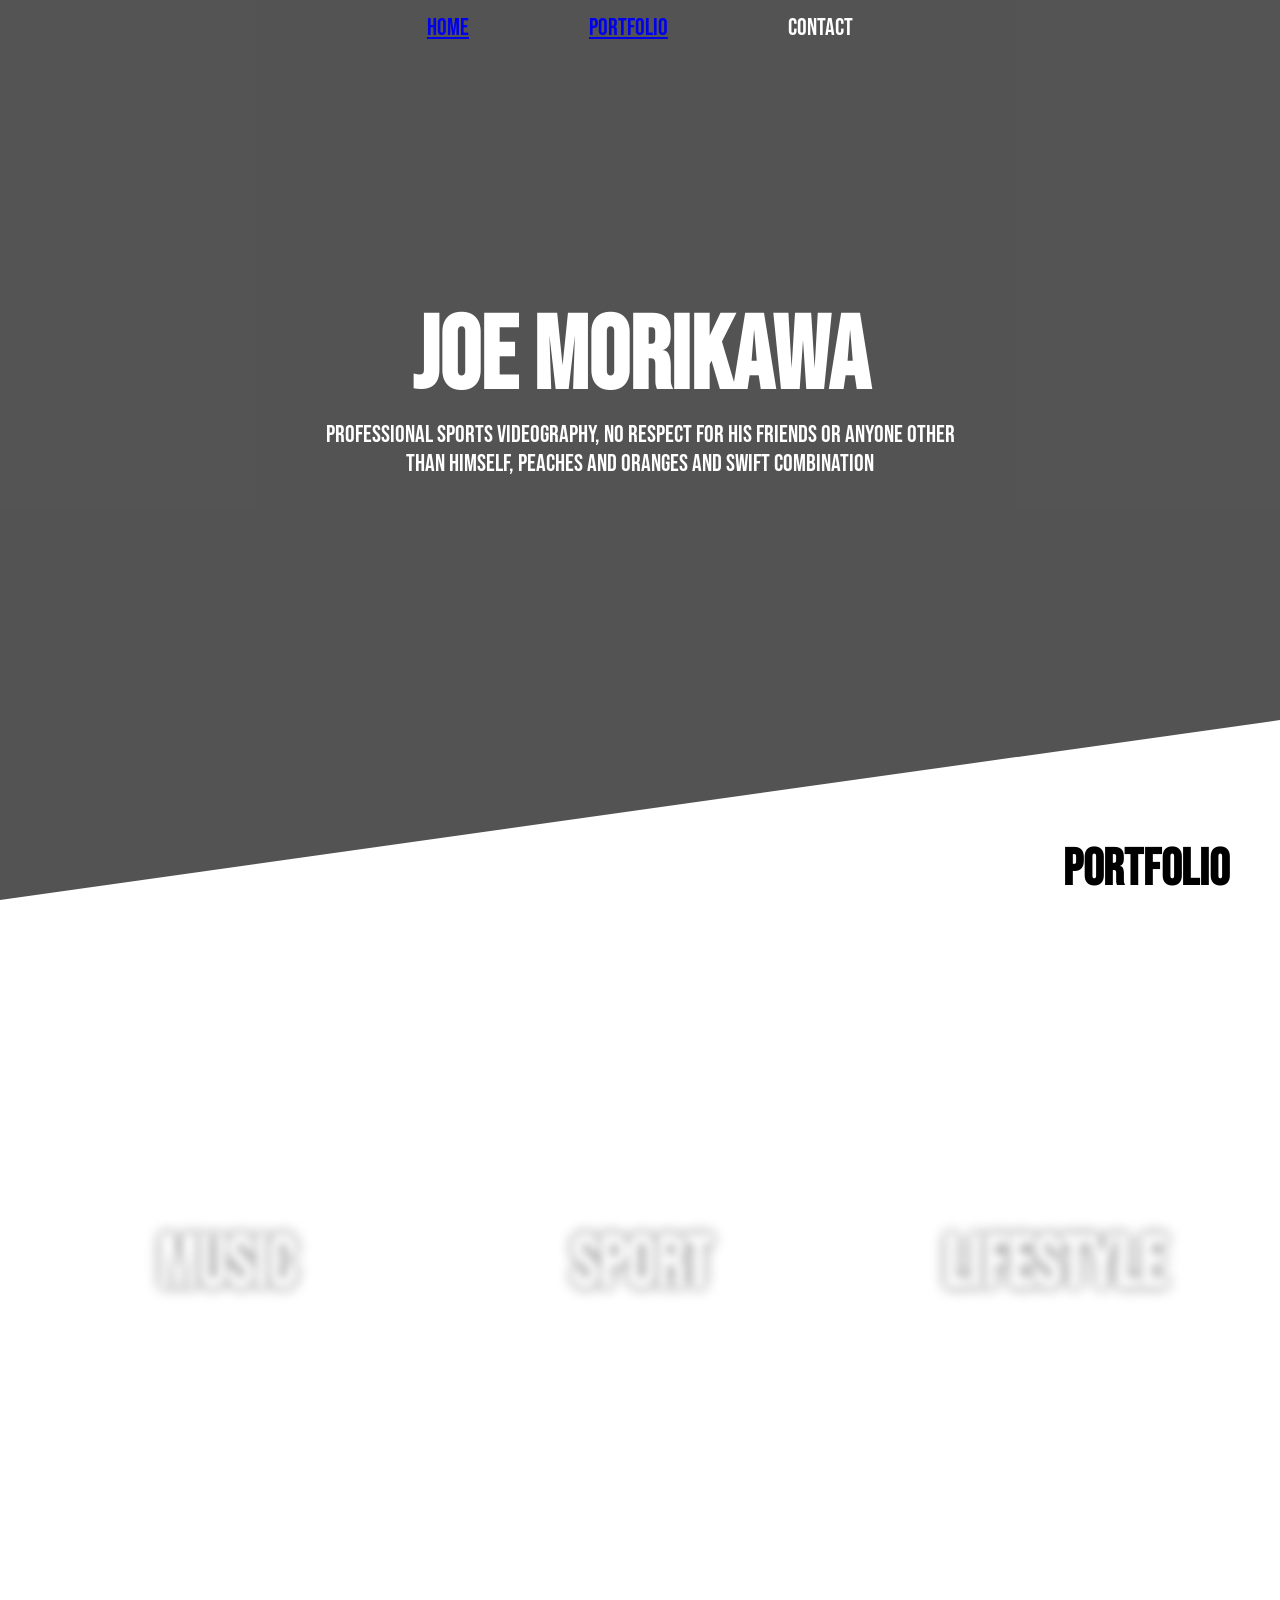
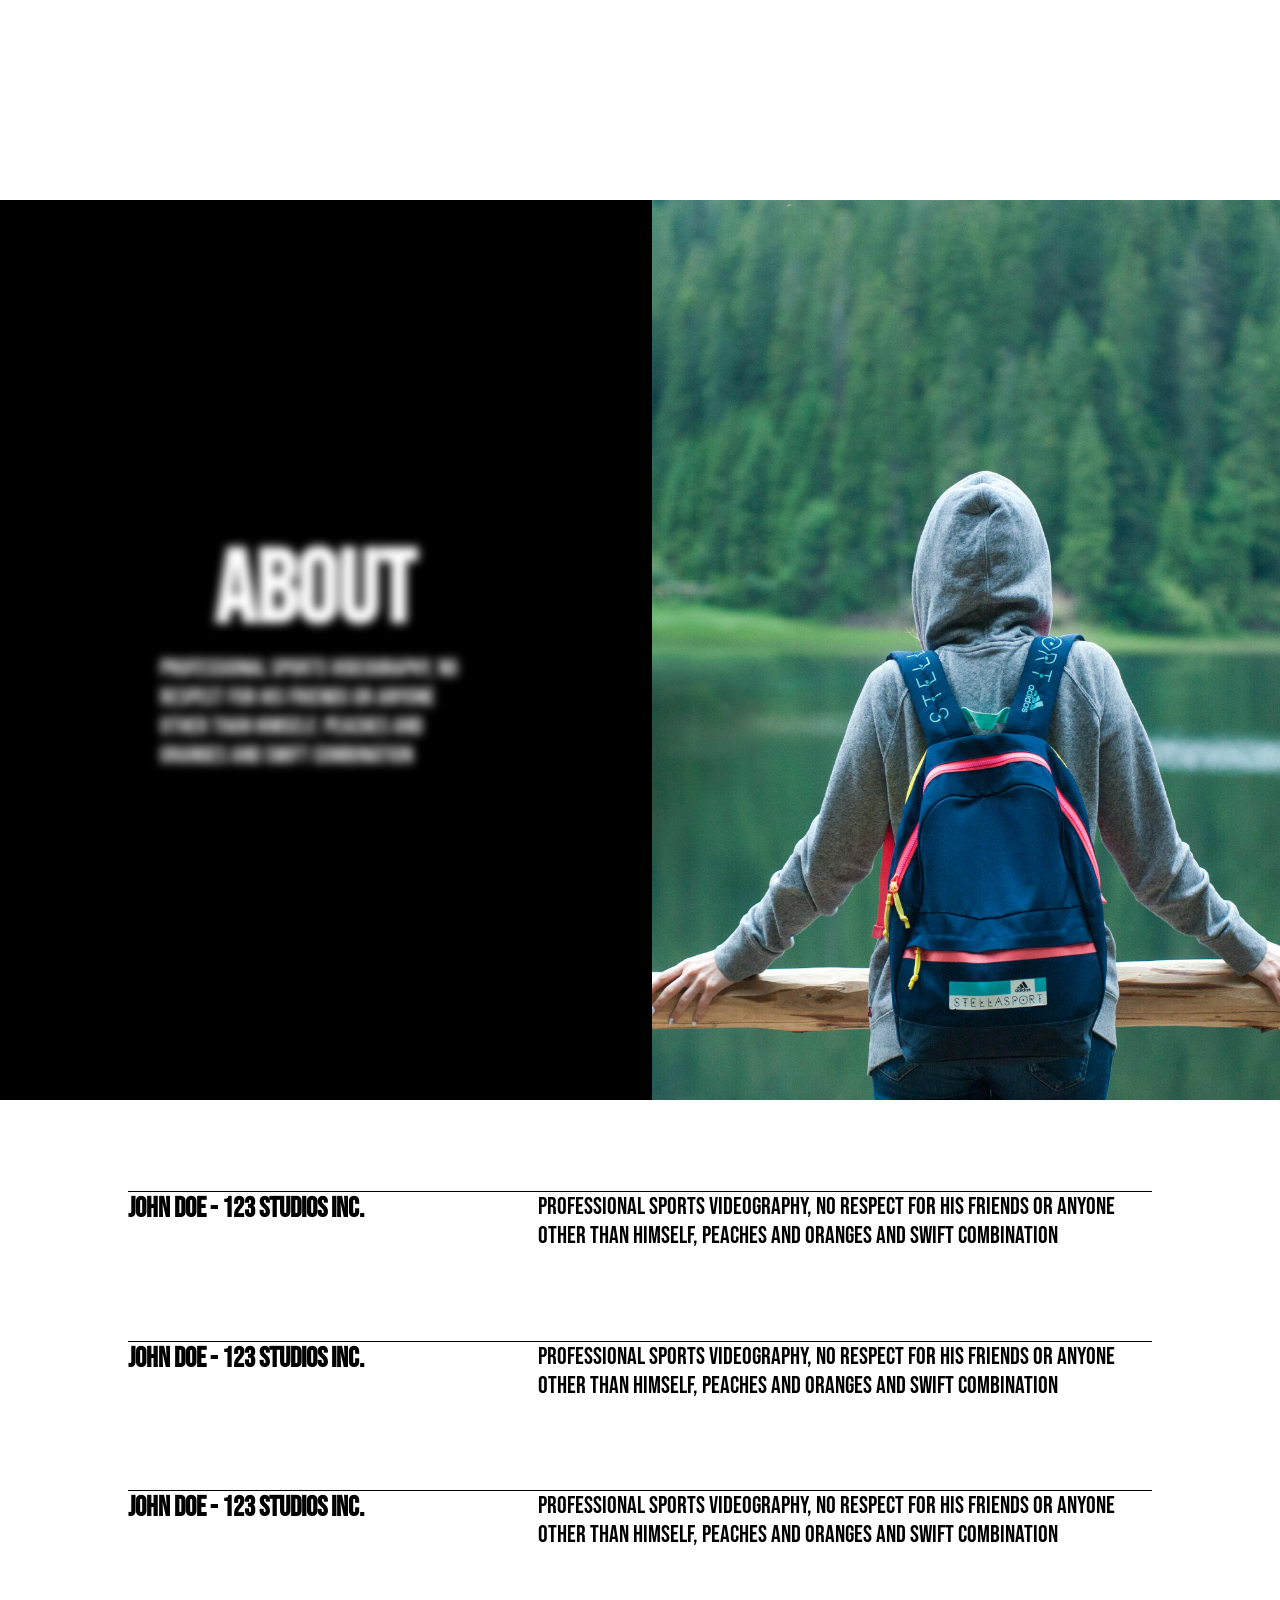
==== commit 4fe54514: "Portfolio page" ====
--- a/index.html
+++ b/index.html
@@ -22,8 +22,8 @@
     <div class="hero">
         <div class="nav hidden">
             <ul>
-                <li class="hidden">Home</li>
-                <li class="hidden">Portfolio</li>
+                <li class="hidden"><a href="index.html">Home</a></li>
+                <li class="hidden"><a href="pages/portfolio.html">Portfolio</a></li>
                 <li class="hidden">Contact</li>
             </ul>
         </div>
@@ -33,7 +33,6 @@
         </div>
         <div class="divider">
             <h1 class="hidden">Portfolio</h1>
-            <p class="hidden">Scroll to Continue</p>
         </div>
         <video class="bg-video" id="hero-bg-video" onclick="this.pause()" autoplay loop muted>
             <source src="/assets/videos/video.mp4" type="video/mp4">
@@ -71,13 +70,16 @@
     </div>
     <div id="hero-3">
         <div class="quote">
-            Professional sports videography, no respect for his friends or anyone other than himself, peaches and oranges and swift combination
+            <h3>John Doe - 123 Studios Inc.</h3>
+            <p>Professional sports videography, no respect for his friends or anyone other than himself, peaches and oranges and swift combination</p>
         </div>
         <div class="quote">
-            Professional sports videography, no respect for his friends or anyone other than himself, peaches and oranges and swift combination
+            <h3>John Doe - 123 Studios Inc.</h3>
+            <p>Professional sports videography, no respect for his friends or anyone other than himself, peaches and oranges and swift combination</p>
         </div>
         <div class="quote">
-            Professional sports videography, no respect for his friends or anyone other than himself, peaches and oranges and swift combination
+            <h3>John Doe - 123 Studios Inc.</h3>
+            <p>Professional sports videography, no respect for his friends or anyone other than himself, peaches and oranges and swift combination</p>
         </div>
     </div>
 </body>
--- a/styles.css
+++ b/styles.css
@@ -74,7 +74,7 @@
     display: flex;
     justify-content: center;
     list-style: none;
-    gap: 5%;
+    gap: 5rem;
     padding: 1%;
 }
 
@@ -92,6 +92,7 @@
 
 .divider h1 {
     font-size: 4vw;
+    padding-right: 4%;
 }
 
 #hero-1 {
@@ -100,8 +101,8 @@
     color: white;
     overflow:hidden;
     min-height: 100vh;
-    padding: 0.5%;
-    gap: 0.5%;
+    padding: 2%;
+    gap: 1%;
 }
 
 .card {
@@ -112,7 +113,7 @@
 
 .card video{
     width: 100%;
-    height: 100%;
+    height: 80%;
     object-fit: cover;
     display:block;
     filter: brightness(60%);
@@ -121,7 +122,7 @@
 
 .card-text {
     position: absolute;
-    top: 50%;
+    top: 40%;
     left: 50%;
     transform: translate(-50%, -50%);
     color: white;
@@ -175,11 +176,23 @@
     align-items: center;
     background: rgba(255, 255, 255, 1);
     color: black;
-    min-height: 50vh;
+    min-height: 60vh;
 }
 
 .quote {
-    border: 1px solid red;
+    width: 80%;
+    border-top: 1px solid black;
+    display: flex;
+    justify-content: space-between;
+}
+
+.quote h3 {
+    width: 30%;
+    justify-self: flex-end;
+}
+
+.quote p {
+    width: 60%;
 }
 
 @keyframes appear {
